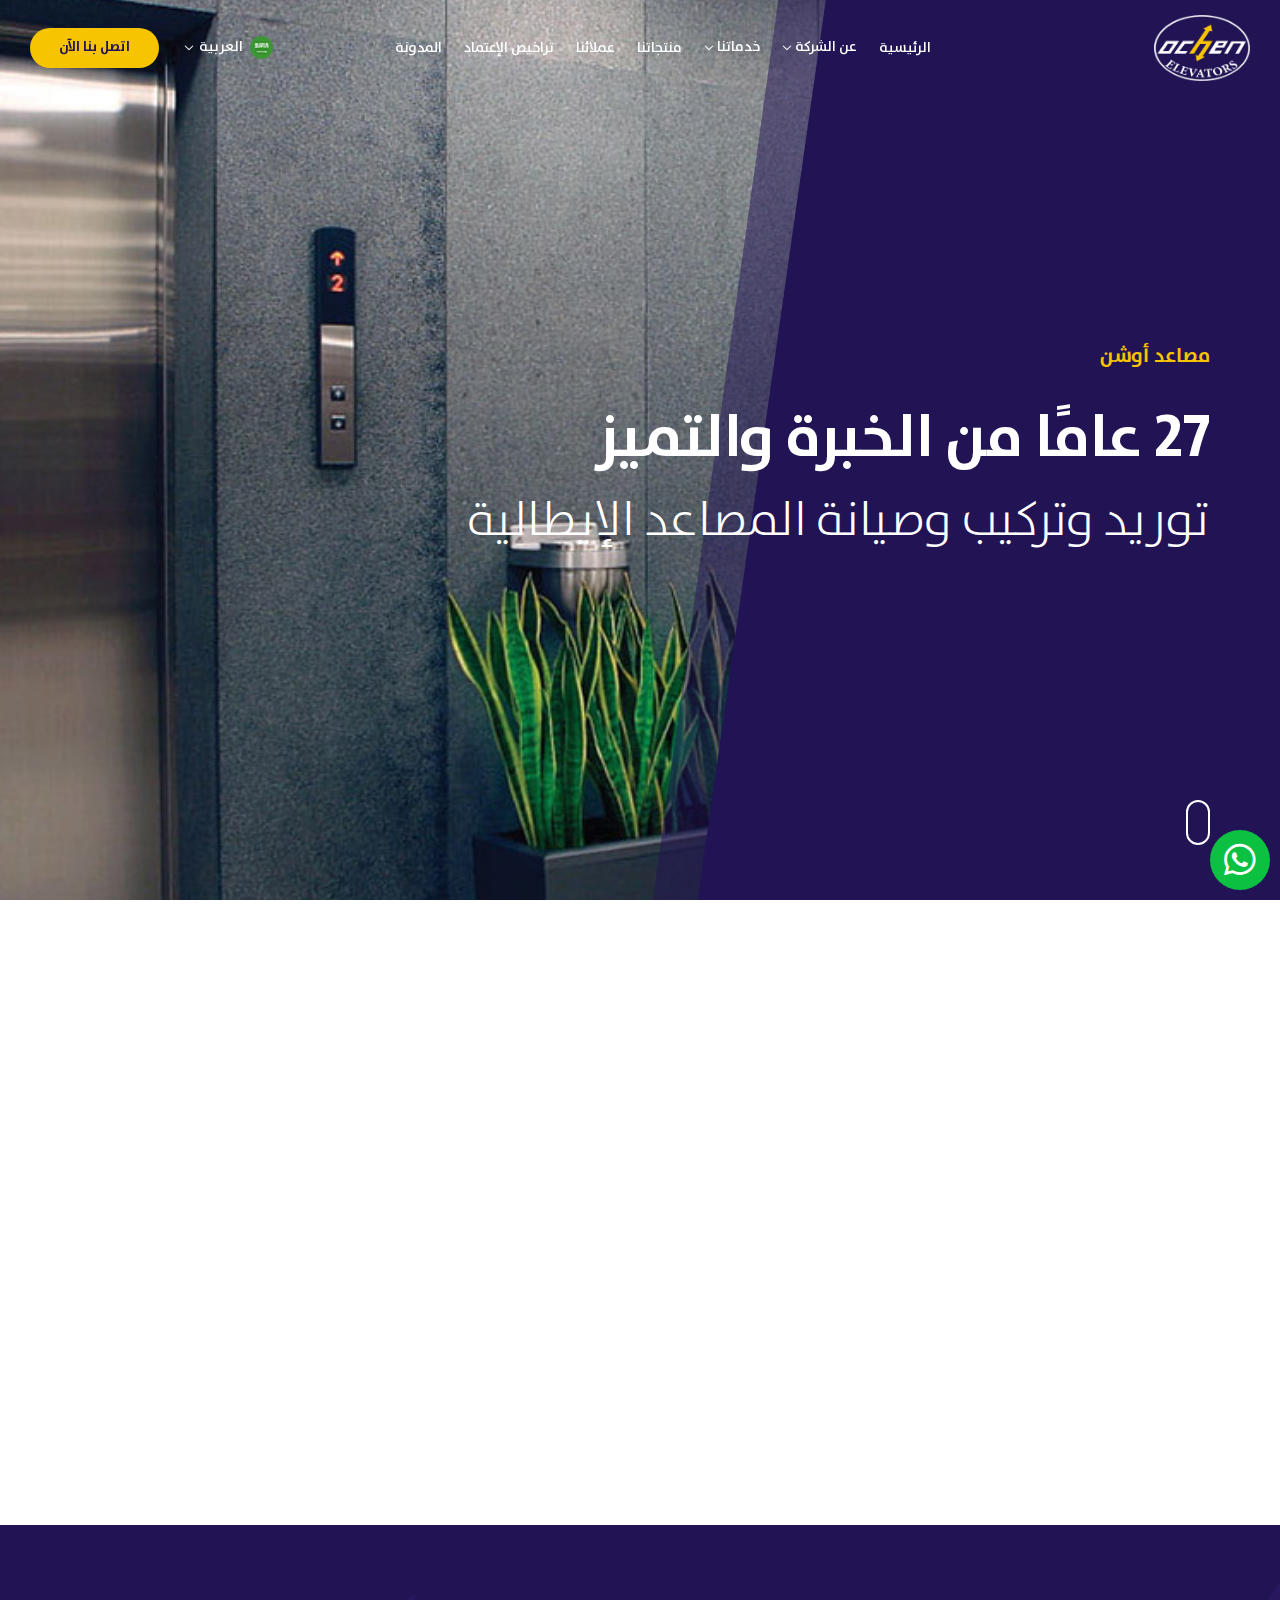
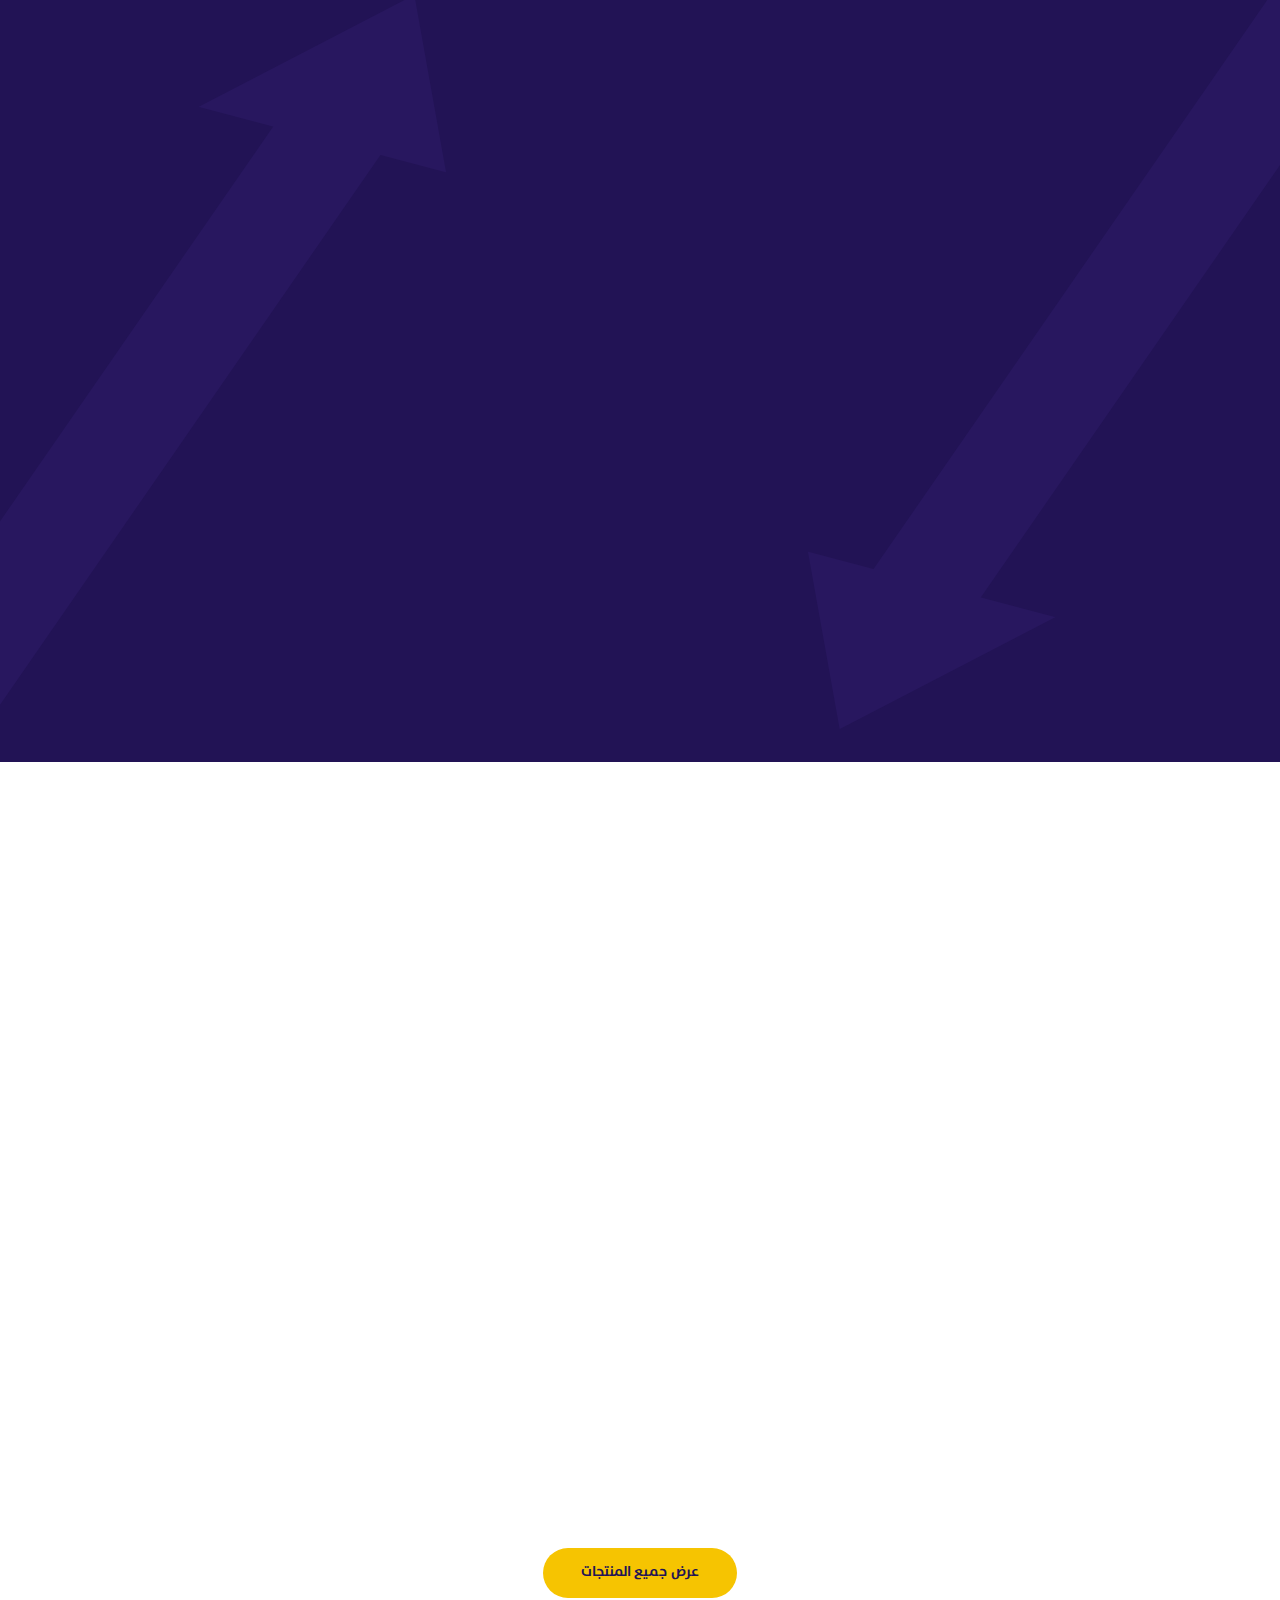
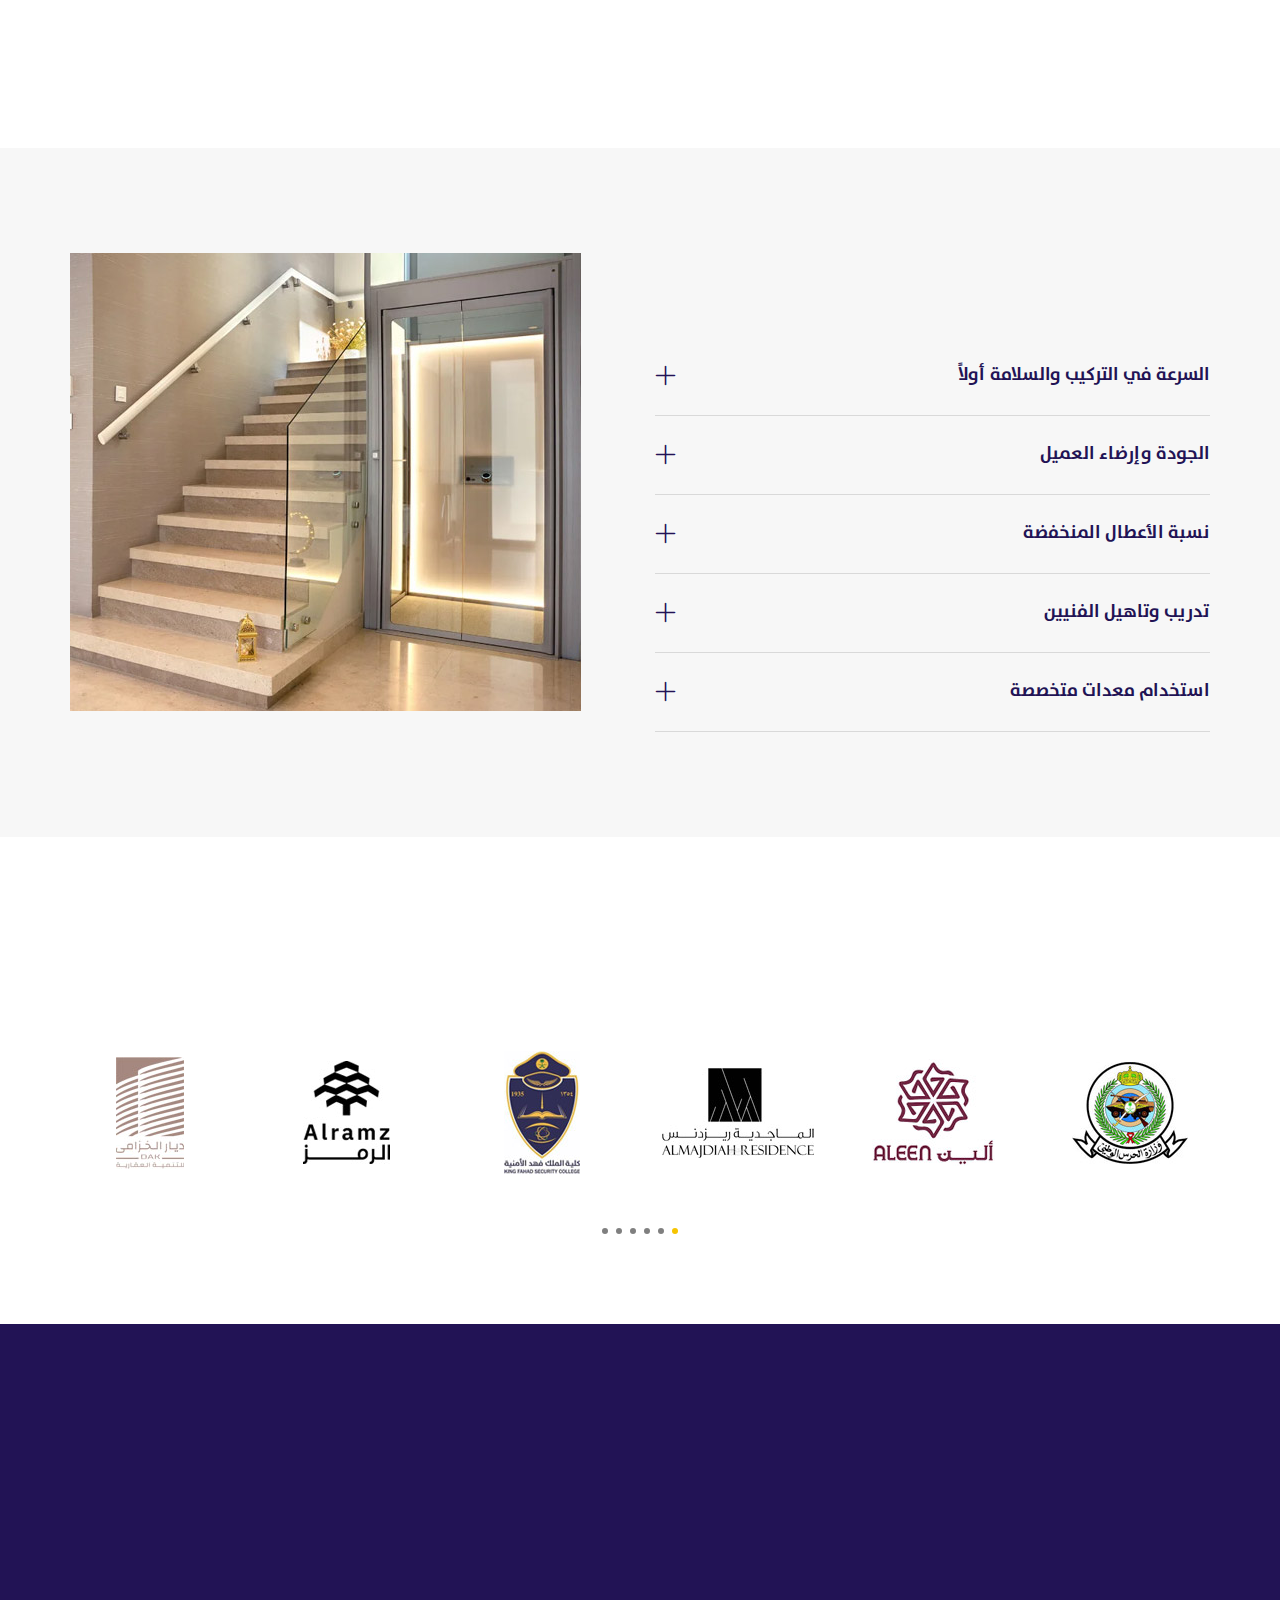
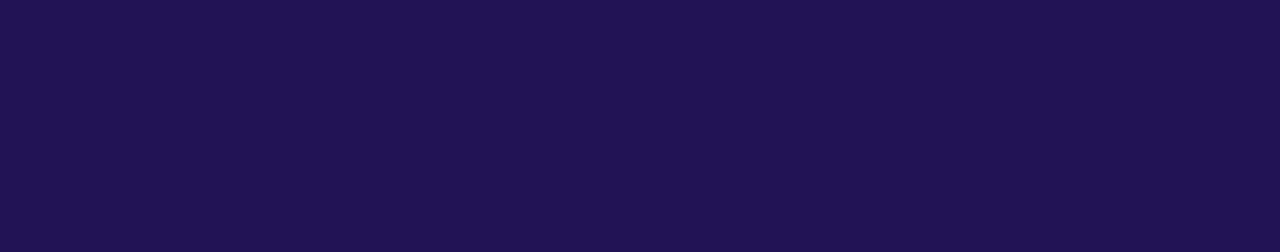
==== index.html @ ff2b9238 "first commit" ====
<!DOCTYPE html>
<html lang="ar" dir="rtl">

<head>
  <meta charset="UTF-8" />
  <meta http-equiv="X-UA-Compatible" content="IE=edge" />
  <meta name="viewport" content="width=device-width, initial-scale=1.0" />
  <meta name="description" content="">
  <meta name="keywords" content="">
  <link rel="icon" href="images/fav.png" type="image/webp" />

  <link rel="stylesheet" href="style/swiper-bundle.min.css">
  <link rel="stylesheet" href="style/all.min.css">
  <link rel="stylesheet" href="style/bootstrap.rtl.min.css">
  <link rel="stylesheet" href="style/swiper-bundle.min.css">
  <link rel="stylesheet" href="style/sal.css">
  <link rel="stylesheet" href="style/main.css" />
  <title> مصاعد اوشن</title>
</head>

<body>



  <!-- preloader -->
  <div class="preloader-container">
    <div class="preloader"></div>
  </div>
  
  <!-- End preloader -->

<!-- Start header -->
<header>
  <div class="header-content">
    <a href="index.html" class="logo">
      <img src="images/ochen-logo-dark.png" class="logo-dark" alt="logo">
      <img src="images/ochen-logo-light.png" class="logo-light" alt="logo">
    </a>
    <nav class="navigation">
      <div class="mob-upper-nav">
        <div class="lang">
          <div class="img-text">
            <img src="images/ar.png" alt="">
            <span class="lang-type">العربية</span>
          </div>
          <div class="lang-details ">
            <ul class="ul-es">
              <li><a href="en.html">English</a></li>
              <li><a href="index.html">العربية</a></li>
            </ul>
          </div>
        </div>
        <button class="close-nav-btn">
          <i class="fa-regular fa-xmark close-icon"></i>
        </button>


      </div>

      <ul class="list-unstyled big-menu">
        <li><a href="index.html">الرئيسية</a></li>
        <li class="menu-item-has-children">
          <a href="#" class="item-anchor">
            عن الشركة
          </a>
          <ul class="sub-menu">
            <li>
              <a href="#"> من نحن</a>
            </li>
            <li>
              <a href="#"> رؤيتنا </a>
            </li>
            <li>
              <a href="#"> رسالتنا </a>
            </li>
            <li>
              <a href="#"> أولويتنا </a>
            </li>
            <li>
              <a href="#"> منتجاتنا </a>
            </li>
            <li>
              <a href="#"> عملائنا </a>
            </li>
            <li>
              <a href="#"> تراخيص الإعتماد </a>
            </li>
            <li>
              <a href="#"> اتصل بنا </a>
            </li>
          </ul>
        </li>
        <li class="menu-item-has-children">
          <a href="#" class="item-anchor">
            خدماتنا
          </a>
          <ul class="sub-menu">
            <li>
              <a href="#">تركيب المصاعد</a>
            </li>
            <li>
              <a href="#">صيانة المصاعد</a>
            </li>
            <li>
              <a href="#">إعادة تأهيل المصاعد القديمة</a>
            </li>
            <li>
              <a href="#">تركيب مصاعد مواقف السيارات</a>
            </li>
            <li>
              <a href="#">تركيب مصعد طعام</a>
            </li>
            <li>
              <a href="#">تركيب مصاعد ذوي الإحتياجات</a>
            </li>
            <li>
              <a href="#">تركيب مصاعد شحن البضائع</a>
            </li>
            <li>
              <a href="#">توفير قطع غيار المصاعد</a>
            </li>
            <li>
              <a href="#">جهاز مانع الإهتزاز VVVF</a>
            </li>
            <li>
              <a href="#">جهاز الطوارئ (البطارية)</a>
            </li>
          </ul>
        </li>
        <li><a href="#">منتجاتنا </a></li>
        <li><a href="#"> عملائنا</a></li>
        <li><a href="#"> تراخيص الإعتماد</a></li>
        <li><a href="#"> المدونة</a></li>
      </ul>
    </nav>

    <div class="contact-lang-holder">
    <div class="lang">
      <div class="img-text">
        <img src="images/ar.png" alt="">
        <span class="lang-type">العربية</span>
      </div>
      <div class="lang-details ">
        <ul class="ul-es">
          <li><a href="en.html">English</a></li>
          <li><a href="index.html">العربية</a></li>
        </ul>
      </div>
    </div>
      <button class="contact-btn mybtn">
        اتصل بنا الآن
      </button>
    </div>
    <button class="open-nav-btn">
      <i class="fa-regular fa-bars bars-icon"></i>
    </button>

  </div>
</header>
<!-- End of header -->


<!-- Start mainBanner -->
<main class="mainBanner">
  <div class="mainBanner-parent">
    <div class="overlay-solid"></div>
    <div class="overlay-gradient"></div>
    <img class="mainbanner-img" src="images/main-banner.jpg" alt="">

    <div class="container">
      <a href="#about-sec" class="scroll-btn">
        <span></span>
      </a>
      <div class="banner-desc">
        <h3 class="sub-title" data-sal="slide-up" data-sal-delay="200" data-sal-duration="500"
          data-sal-easing="ease-out-back">مصاعد أوشن</h3>
        <h1 class="main-title" data-sal="slide-up" data-sal-delay="200" data-sal-duration="500"
          data-sal-easing="ease-out-back">27 عامًا من الخبرة والتميز</h1>
        <h3 class="desc-title" data-sal="slide-up" data-sal-delay="250" data-sal-duration="500"
          data-sal-easing="ease-out-back">توريد وتركيب وصيانة المصاعد الإيطالية</h3>
      </div>
    </div>
  </div>
</main>
<!-- End  mainBanner -->


<!-- Start About  -->
<section class="about " id="about-sec">
  <div class="container">
    <div class="about-parent">
      <div class="content">
        <div class="about-item">
          <h2 class="about-title" data-sal="slide-up" data-sal-delay="100" data-sal-duration="500"
            data-sal-easing="ease-out-back">
            شركة مصاعد أوشن
          </h2>
          <p class="about-desc" data-sal="slide-up" data-sal-delay="150" data-sal-duration="500"
            data-sal-easing="ease-out-back">تأسست مصاعد أوشن في عام 1997، ومنذ ذلك الحين، ارتقت بمكانتها
            لتصبح واحدة من الشركات
            الرائدة في مجال تركيب وصيانة المصاعد
            والسلالم الكهربائية في المملكة العربية السعودية. تتميز شركتنا بأكثر من 27 عامًا من الخبرة
            والتميز في توريد
            وتركيب وصيانة
            المصاعد إيطالية الصنع عالية الجودة لمختلف الاستخدامات في القطاعين العام والخاص. </p>
          <div class="btns-holder" data-sal="slide-up" data-sal-delay="150" data-sal-duration="500"
            data-sal-easing="ease-out-back">
            <a href="#" class="mybtn download-btn">حمل الملف التعريفي </a>
            <a href="#" class="mybtn request-btn">اطلب عرض سعر الآن</a>
          </div>

        </div>
      </div>
      <div class="img-parent">
        <div class="img-holder" data-sal="slide-up" data-sal-delay="100" data-sal-duration="500"
          data-sal-easing="ease-out-back">
          <img src="images/about/01.png" alt="">
        </div>
      </div>
    </div>
  </div>
</section>
<!-- End About  -->

<!-- Start Services -->
<section class="services general-sec" id="myservices">
  <img class="arrow-top" src="images/arrow.png" alt="">
  <img class="arrow-bottom" src="images/arrow.png" alt="">
  <div class="container">
    <h3 class="sub-title" data-sal="slide-up" data-sal-delay="100" data-sal-duration="500"
      data-sal-easing="ease-out-back">
      خدماتنا
    </h3>
    <h4 class="main-title" data-sal="slide-up" data-sal-delay="100" data-sal-duration="500"
      data-sal-easing="ease-out-back">
      نقدم مجموعة شاملة من الخدمات في مجال تركيب وصيانة المصاعد الكهربائية والسلالم الكهربائية
    </h4>
    <div class="mySwiper-parent" data-sal="slide-up" data-sal-delay="150" data-sal-duration="500"
      data-sal-easing="ease-out-back">
      <div class="swiper">
        <div class="swiper-wrapper">
          <div class="swiper-slide">
            <div class="item">
              <a href="#" class="item-img-holder">
                <img src="images/services/01.jpg" alt="">
              </a>
              <a href="#" class="item-name">
                تركيب المصاعد
              </a>
            </div>
          </div>
          <div class="swiper-slide">
            <div class="item">
              <a href="#" class="item-img-holder">
                <img src="images/services/02.jpg" alt="">
              </a>
              <a href="#" class="item-name">
                صيانة المصاعد
              </a>
            </div>
          </div>
          <div class="swiper-slide">
            <div class="item">
              <a href="#" class="item-img-holder">
                <img src="images/services/03.jpg" alt="">
              </a>
              <a href="#" class="item-name">
                إعادة تأهيل المصاعد القديمة
              </a>
            </div>
          </div>
        </div>
      </div>
      <div class="swiper-pagination"></div>
    </div>
  </div>
</section>
<!-- End Services -->


<!-- Start Products -->
<section class="products general-sec" id="myproducts">
  <div class="container">
    <h3 class="sub-title" data-sal="slide-up" data-sal-delay="100" data-sal-duration="500"
      data-sal-easing="ease-out-back">
      منتجاتنا
    </h3>
    <h4 class="main-title" data-sal="slide-up" data-sal-delay="100" data-sal-duration="500"
      data-sal-easing="ease-out-back">
      تغطي منتجاتنا في مصاعد أوشن جميع مجالات التركيب والصيانة للمصاعد والسلالم الكهربائية المتحركة
    </h4>
    <div class="mySwiper-parent" data-sal="slide-up" data-sal-delay="150" data-sal-duration="500"
      data-sal-easing="ease-out-back">
      <div class="swiper">
        <div class="swiper-wrapper">
          <div class="swiper-slide">
            <div class="item">
              <a href="#" class="item-img-holder">
                <img src="images/products/01.jpg" alt="">
              </a>
              <a href="#" class="item-name">
                مصاعد الركاب
              </a>
            </div>
          </div>
          <div class="swiper-slide">
            <div class="item">
              <a href="#" class="item-img-holder">
                <img src="images/products/02.jpg" alt="">
              </a>
              <a href="#" class="item-name">
                مصاعد بدون غرفة ماكينة
              </a>
            </div>
          </div>
          <div class="swiper-slide">
            <div class="item">
              <a href="#" class="item-img-holder">
                <img src="images/products/03.jpg" alt="">
              </a>
              <a href="#" class="item-name">
                مصاعد البانوراما الزجاجية
              </a>
            </div>
          </div>
        </div>
      </div>
      <div class="swiper-pagination"></div>
    </div>
    <div class="viewall-holder">
      <a href="#" class="mybtn viewall-anchor">
        عرض جميع المنتجات
      </a>
    </div>

  </div>
</section>
<!-- End Products -->



<!-- Start Faq -->
<section class="faq">
  <div class="container">
    <div class="faq-parent">
      <div class="faq-questions-cont">
        <h3 class="main-title" data-sal="slide-up" data-sal-delay="100" data-sal-duration="500"
          data-sal-easing="ease-out-back">
          لماذا عليك اختيارنا؟
        </h3>
        <div class="questions-parent">
          <div class="main-question ">
            <div class="ques-details">
              <h3 class="ques-text"> السرعة في التركيب والسلامة أولاً</h3>
              <i class=" fa-light fa-plus icon "></i>
            </div>
            <div class="ques-answer">
              نسعى دائمًا لتحقيق أعلى مستويات الجودة والأمان لتلبية احتياجات وتطلعات عملائنا.
            </div>
          </div>
          <div class="main-question ">
            <div class="ques-details">
              <h3 class="ques-text"> الجودة وإرضاء العميل</h3>
              <i class=" fa-light fa-plus icon "></i>
            </div>
            <div class="ques-answer">
              نسعى دائمًا لتحقيق أعلى مستويات الجودة والأمان لتلبية احتياجات وتطلعات عملائنا.
            </div>
          </div>
          <div class="main-question ">
            <div class="ques-details">
              <h3 class="ques-text">نسبة الأعطال المنخفضة </h3>
              <i class=" fa-light fa-plus icon "></i>
            </div>
            <div class="ques-answer">
              نسعى دائمًا لتحقيق أعلى مستويات الجودة والأمان لتلبية احتياجات وتطلعات عملائنا.
            </div>
          </div>
          <div class="main-question ">
            <div class="ques-details">
              <h3 class="ques-text">تدريب وتاهيل الفنيين </h3>
              <i class=" fa-light fa-plus icon "></i>
            </div>
            <div class="ques-answer">
              نسعى دائمًا لتحقيق أعلى مستويات الجودة والأمان لتلبية احتياجات وتطلعات عملائنا.
            </div>
          </div>
          <div class="main-question ">
            <div class="ques-details">
              <h3 class="ques-text"> استخدام معدات متخصصة</h3>
              <i class=" fa-light fa-plus icon "></i>
            </div>
            <div class="ques-answer">
              نسعى دائمًا لتحقيق أعلى مستويات الجودة والأمان لتلبية احتياجات وتطلعات عملائنا.
            </div>
          </div>

        </div>
      </div>
      <div class="faq-img-holder">
        <div class="img-holder">
          <img src="images/faq/01.jpg" alt="">
        </div>
      </div>
    </div>
  </div>
</section>
<!-- End Faq -->



<!-- clients -->
<section class="clients">
  <div class="container">
    <h3 class="main-title" data-sal="slide-up" data-sal-delay="100" data-sal-duration="500"
      data-sal-easing="ease-out-back"> عملائنا </h3>
    <div class="mySwiper-parent">
      <div class="swiper">
        <div class="swiper-wrapper">
          <div class="swiper-slide">
            <div class="client-item">
              <img src="images/clients/01.jpg" alt="" />
            </div>
          </div>

          <div class="swiper-slide">
            <div class="client-item">
              <img src="images/clients/02.jpg" alt="" />
            </div>
          </div>
          <div class="swiper-slide">
            <div class="client-item">
              <img src="images/clients/03.jpg" alt="" />
            </div>
          </div>
          <div class="swiper-slide">
            <div class="client-item">
              <img src="images/clients/04.jpg" alt="" />
            </div>
          </div>
          <div class="swiper-slide">
            <div class="client-item">
              <img src="images/clients/05.jpg" alt="" />
            </div>
          </div>
          <div class="swiper-slide">
            <div class="client-item">
              <img class="client6" src="images/clients/06.jpg" alt="" />
            </div>
          </div>

        </div>
      </div>

      <div class="swiper-pagination"></div>
    </div>

  </div>
</section>
<!-- end of clients -->



<!-- Start footer -->
<footer class="footer">
  <div class="container">
    <div class="footer-items" data-sal="slide-up" data-sal-duration="500" data-sal-easing="ease-out-back">
      <div class="footer-item img-item">
        <div class="logo-info">
          <img src="images/ochen-logo-dark.png" alt="">
        </div>
        <div class="footer-social">
          <a href="#">
            <i class="fa-brands fa-facebook icon"></i>
          </a>
          <a href="#">
            <i class="fa-brands fa-snapchat icon"></i>
          </a>
          <a href="#">
            <i class="fa-brands fa-instagram icon"></i>
          </a>
          <a href="#">
            <i class="fa-brands fa-x-twitter icon"></i>
          </a>
        </div>
        <div class="copyright upper-copyright">
          <p class="copyright-text"> © شركة مصاعد أوشن 2024 </p>
          <p class="tasawk-text">
            صنع في
            <a href="#">
              <img src="images/tasawk-ar-light.png" alt="">
            </a>
          </p>
        </div>
      </div>
      <div class="footer-item">
        <div class="quick-links">
          <h4 class="footer-title">روابط سريعة </h4>
          <ul class="ul-es quick-drop">
            <li>
              <a href="#"> من نحن</a>
            </li>
            <li>
              <a href="#"> رؤيتنا </a>
            </li>
            <li>
              <a href="#"> رسالتنا </a>
            </li>
            <li>
              <a href="#"> أولويتنا </a>
            </li>
            <li>
              <a href="#"> منتجاتنا </a>
            </li>
            <li>
              <a href="#"> عملائنا </a>
            </li>
            <li>
              <a href="#"> تراخيص الإعتماد </a>
            </li>
            <li>
              <a href="#"> اتصل بنا </a>
            </li>
          </ul>
        </div>
      </div>
      <div class="footer-item">
        <div class="quick-links">
          <h4 class="footer-title">خدماتنا</h4>
          <ul class="ul-es quick-drop">
            <li>
              <a href="#">تركيب المصاعد</a>
            </li>
            <li>
              <a href="#">صيانة المصاعد</a>
            </li>
            <li>
              <a href="#">إعادة تأهيل المصاعد القديمة</a>
            </li>
            <li>
              <a href="#">تركيب مصاعد مواقف السيارات</a>
            </li>
            <li>
              <a href="#">تركيب مصعد طعام</a>
            </li>
            <li>
              <a href="#">تركيب مصاعد ذوي الإحتياجات</a>
            </li>
            <li>
              <a href="#">تركيب مصاعد شحن البضائع</a>
            </li>
            <li>
              <a href="#">توفير قطع غيار المصاعد</a>
            </li>
            <li>
              <a href="#">جهاز مانع الإهتزاز VVVF</a>
            </li>
            <li>
              <a href="#">جهاز الطوارئ (البطارية)</a>
            </li>
          </ul>
        </div>
      </div>

      <div class="footer-item newsletter-item">
        <div class="newsletter">
          <h4 class="footer-title">النشرة البريدية </h4>
          <div class="nested quick-drop">
            <p class="newsletter-text">سجل في نشرتنا البريدية ليصلك جديد خدماتنا ومنتجاتنا</p>
            <div class="message">
              <input type="text" placeholder="ادخل بريدك الالكتروني">
              <button class="send">
                اشتراك
              </button>
            </div>
          </div>
        </div>
      </div>
    </div>

    <div class="copyright lower-copyright">
      <p class="copyright-text"> © شركة مصاعد أوشن 2024 </p>
      <p class="tasawk-text">
        صنع في
        <a href="#">
          <img src="images/tasawk-ar-light.png" alt="">
        </a>
      </p>
    </div>
  </div>
</footer>
<!-- End  footer -->


  <!-- Start totop-whatsapp-holde -->
  <div class="totop-whatsapp-holder">
    <button class="toTop">
      <i class="fa-regular fa-arrow-up toTop-icon"></i>
    </button>
    <a href="https://api.whatsapp.com/send?phone=15551234567" class="fixed-whatsapp es_ancor_btn">
      <i class="fa-brands  fa-whatsapp icon"></i>
    </a>
  </div>
  <!-- End totop-whatsapp-holde -->



  <script src="js/jquery-3.7.0.min.js"></script>
  <script src="js/swiper-bundle.min.js"></script>
  <script src="js/bootstrap.bundle.min.js"></script>
  <script src="js/sal.js"></script>
  <script src="js/main.js"></script>

</body>


</html>
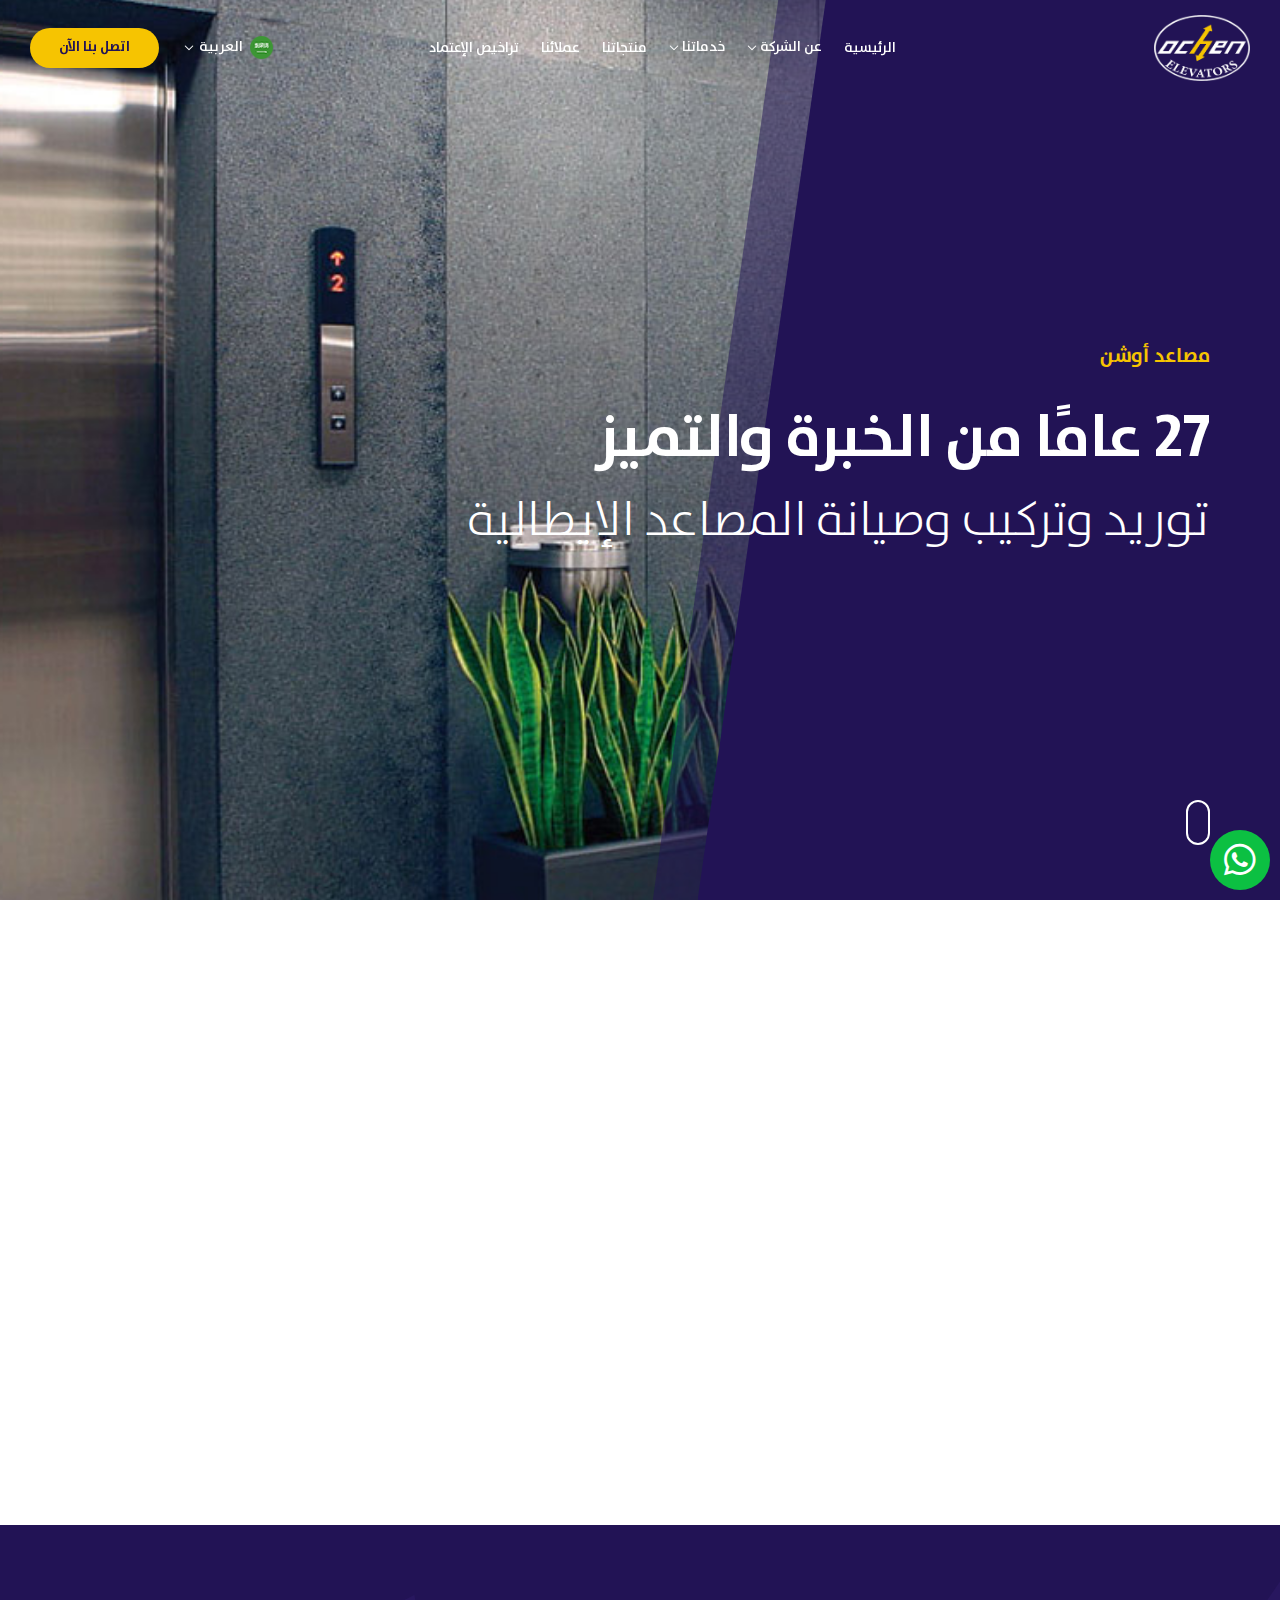
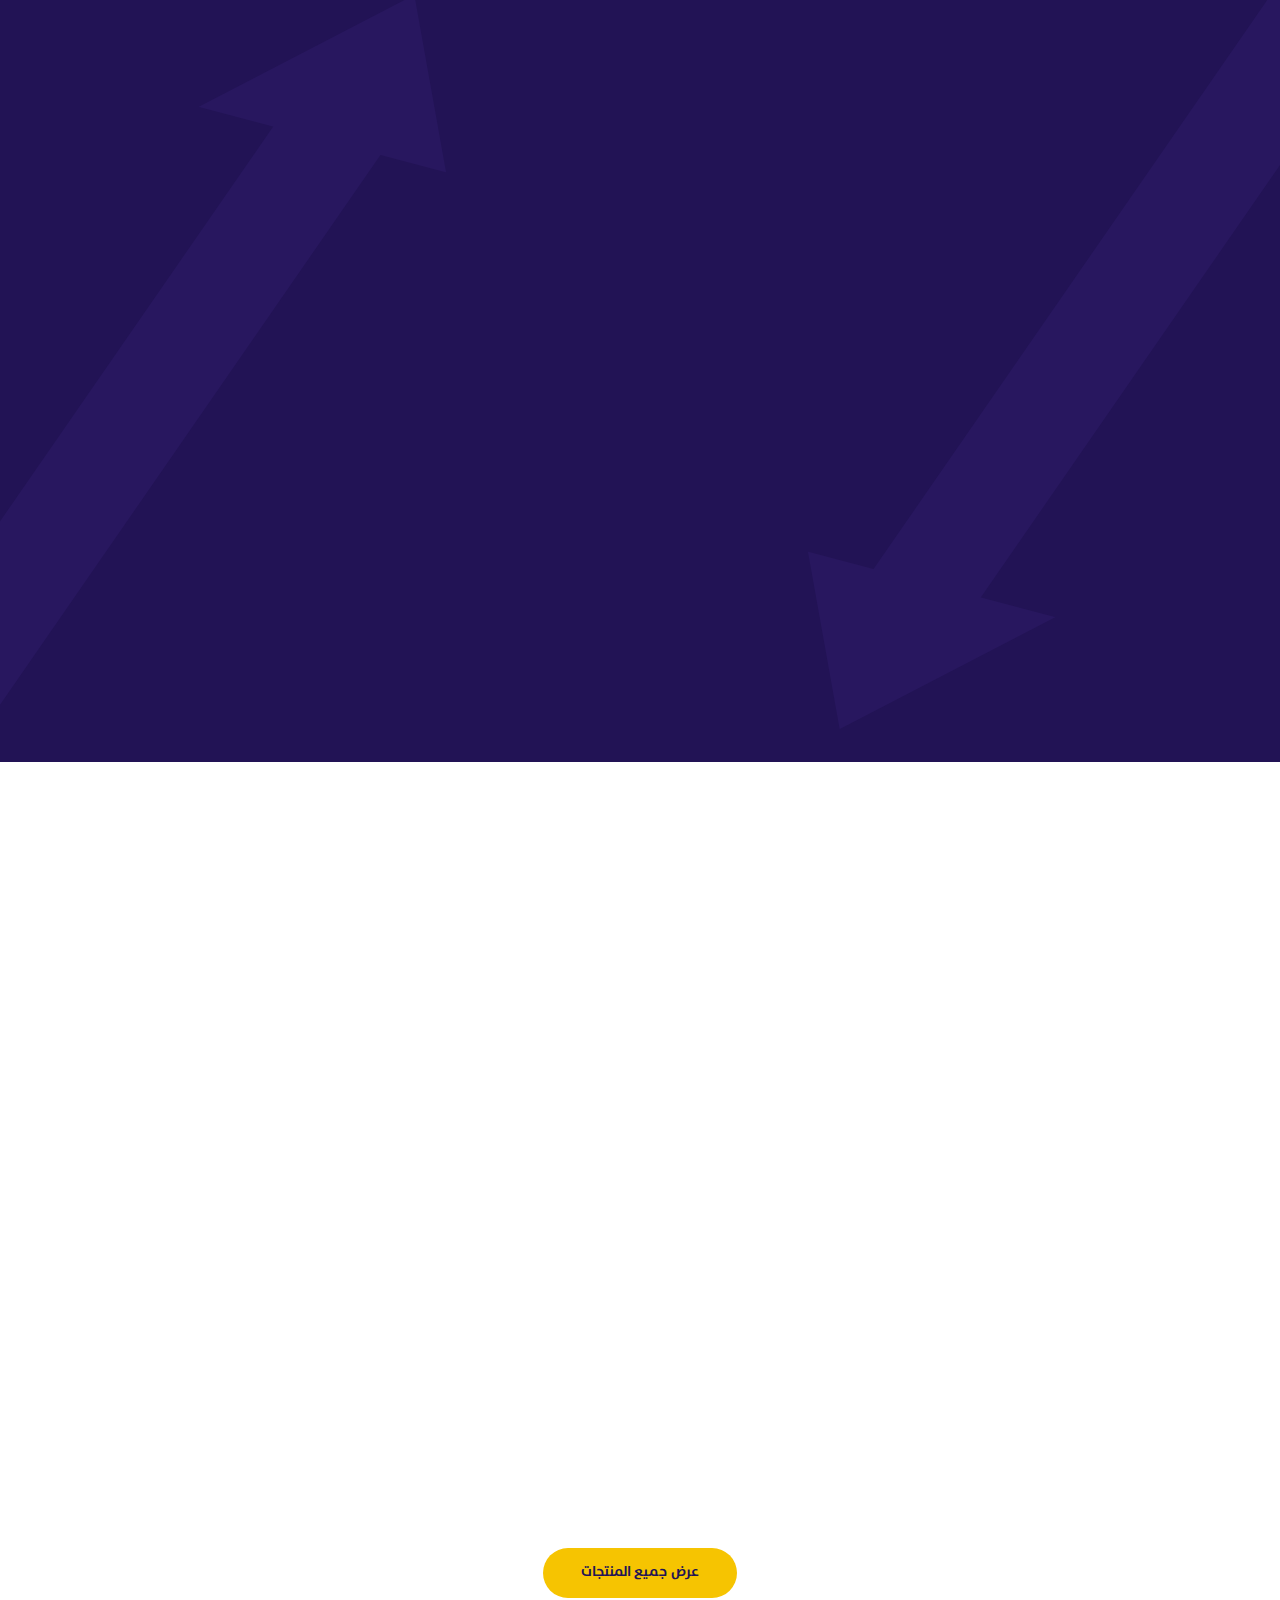
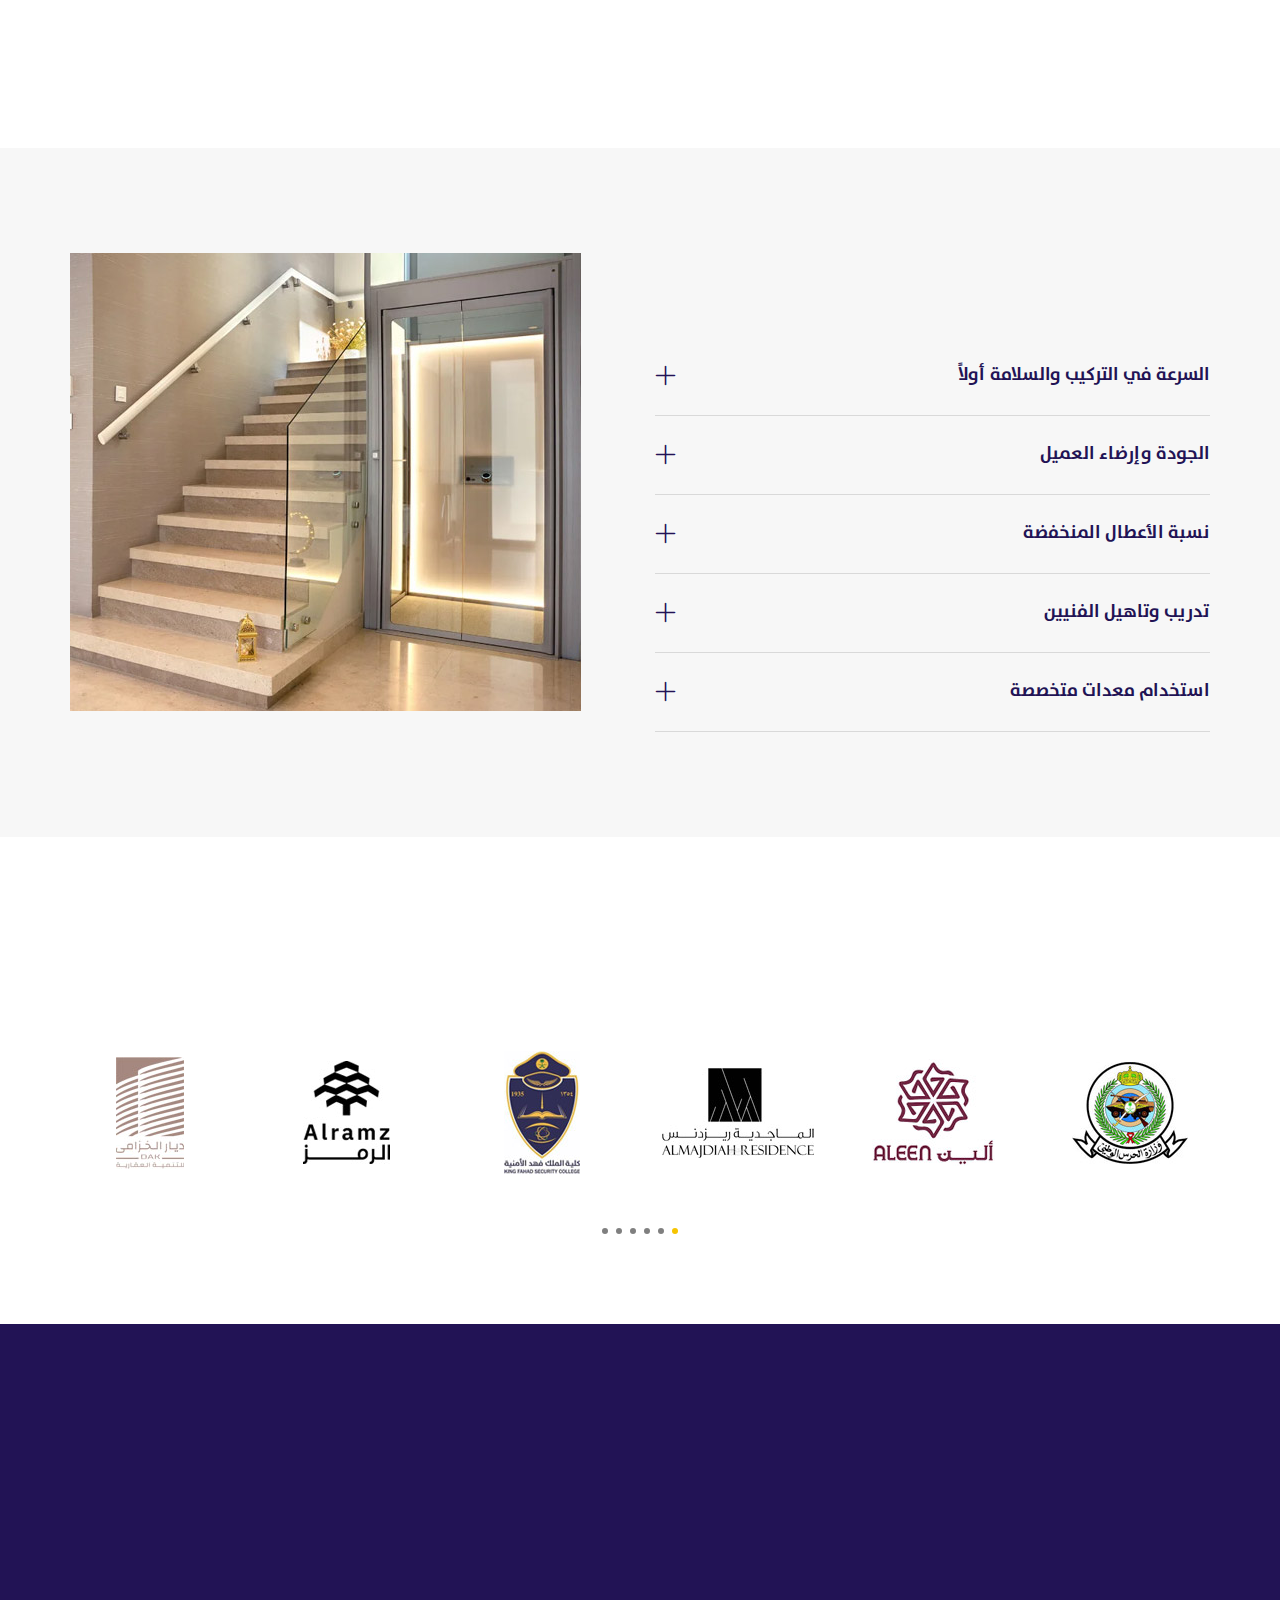
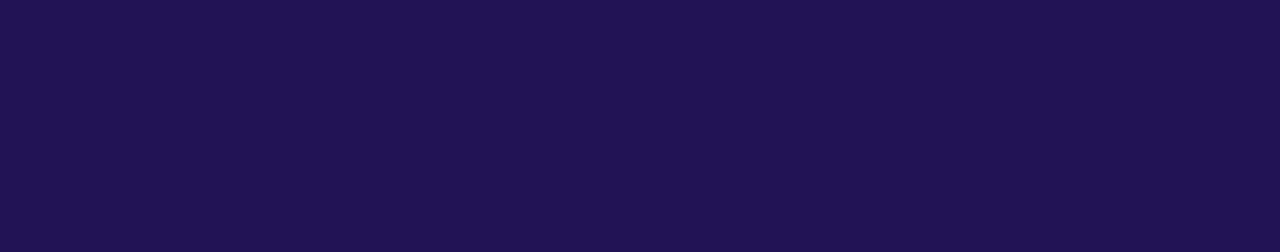
==== commit 47621cd2: "edit" ====
--- a/index.html
+++ b/index.html
@@ -76,18 +76,6 @@
             <li>
               <a href="#"> أولويتنا </a>
             </li>
-            <li>
-              <a href="#"> منتجاتنا </a>
-            </li>
-            <li>
-              <a href="#"> عملائنا </a>
-            </li>
-            <li>
-              <a href="#"> تراخيص الإعتماد </a>
-            </li>
-            <li>
-              <a href="#"> اتصل بنا </a>
-            </li>
           </ul>
         </li>
         <li class="menu-item-has-children">
@@ -130,7 +118,6 @@
         <li><a href="#">منتجاتنا </a></li>
         <li><a href="#"> عملائنا</a></li>
         <li><a href="#"> تراخيص الإعتماد</a></li>
-        <li><a href="#"> المدونة</a></li>
       </ul>
     </nav>
 
--- a/style/main.css
+++ b/style/main.css
@@ -378,10 +378,15 @@
   display: flex;
   align-items: center;
   justify-content: space-between;
-  width: 1400px;
+  width: 1600px;
   max-width: 100%;
 }
 
+@media screen and (max-width: 1400px) {
+  .header-content {
+    width: 1400px;
+  }
+}
 .logo {
   display: flex;
   justify-content: flex-start;
@@ -1697,6 +1702,12 @@
   -webkit-clip-path: polygon(0% 0, 78% 0, 100% 100%, 0 100%);
           clip-path: polygon(0% 0, 78% 0, 100% 100%, 0 100%);
 }
+html[dir=ltr] .banner-desc .desc-title {
+  font-size: 36px;
+}
+html[dir=ltr] .message input {
+  padding-inline-end: 115px;
+}
 html[dir=ltr] .main-title {
   line-height: 1.35;
 }
@@ -1721,6 +1732,9 @@
   html[dir=ltr] .about .img-holder::after {
     inset-inline-start: 70px;
   }
+  html[dir=ltr] .banner-desc .desc-title {
+    font-size: 25px;
+  }
 }
 
 @media only screen and (max-width: 991px) {
